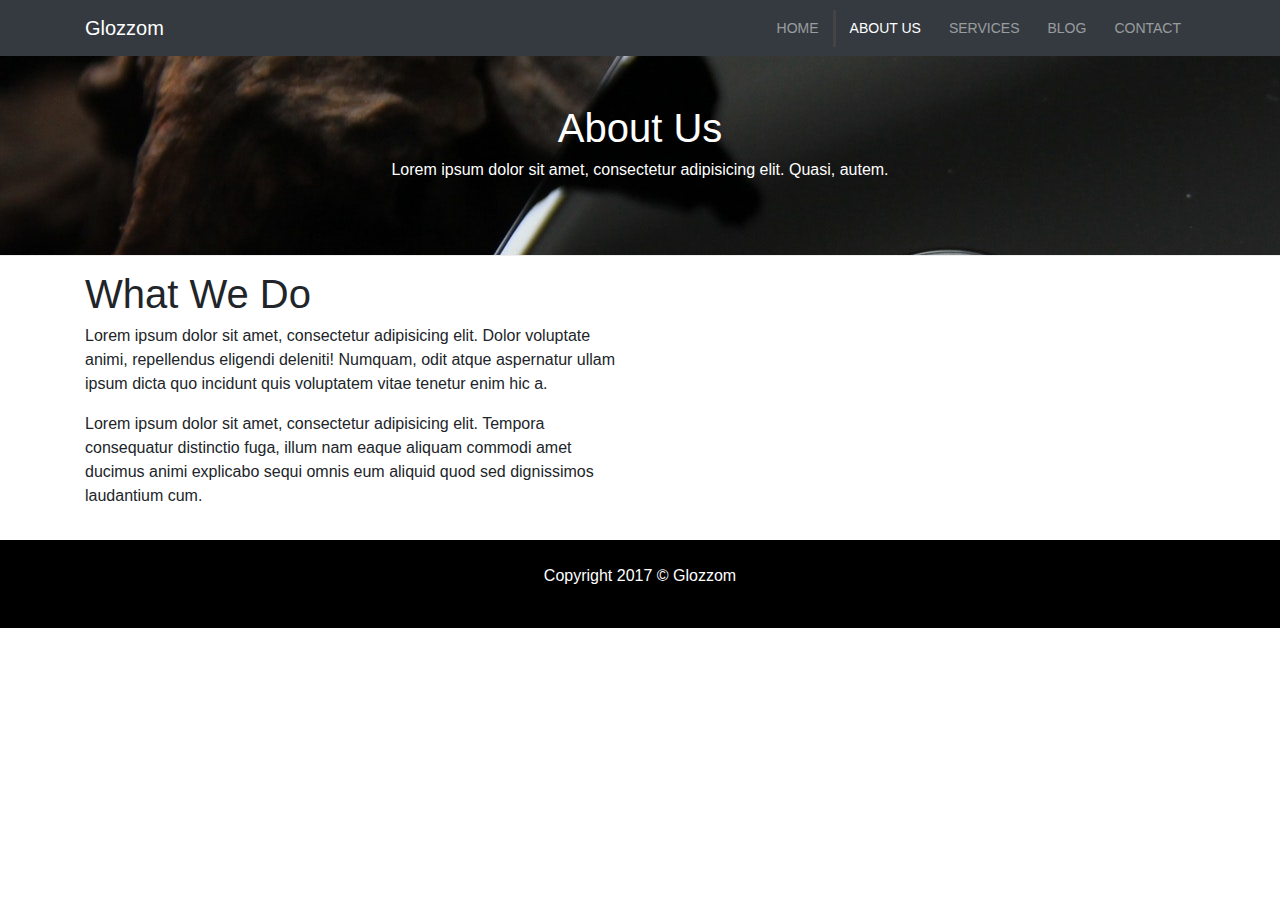
==== src/about.html @ 3855492c "about.html" ====
<!DOCTYPE html>
<html lang="en">
<head>
  <meta charset="UTF-8">
  <meta name="viewport" content="width=device-width, initial-scale=1.0">
  <meta http-equiv="X-UA-Compatible" content="ie=edge">
  <title>Glozzom Theme</title>
  <link rel="stylesheet" href="css/font-awesome.min.css">
  <link rel="stylesheet" href="css/bootstrap.css">
  <link rel="stylesheet" href="https://cdnjs.cloudflare.com/ajax/libs/ekko-lightbox/5.3.0/ekko-lightbox.css" />
  <link rel="stylesheet" href="css/style.css">
</head>
<body>
  <nav class="navbar navbar-expand-sm navbar-dark bg-dark">
    <div class="container">
      <a href="index.html" class="navbar-brand">Glozzom</a>
      <button class="navbar-toggler" data-toggle="collapse" data-target="#navNavbar"><span class="navbar-toggler-icon"></span></button>
      <div class="collapse navbar-collapse" id="navbarNav">
        <ul class="navbar-nav ml-auto">
          <li class="nav-item">
            <a href="index.html" class="nav-link">Home</a>
          </li>
          <li class="nav-item active">
            <a href="about.html" class="nav-link">About Us</a>
          </li>
          <li class="nav-item">
            <a href="services.html" class="nav-link">Services</a>
          </li>
          <li class="nav-item">
            <a href="blog.html" class="nav-link">Blog</a>
          </li>
          <li class="nav-item">
            <a href="contact.html" class="nav-link">Contact</a>
          </li>
        </ul>
      </div>
    </div>
  </nav>

  <header id="page-header">
    <div class="container">
      <div class="row">
        <div class="col-md-6 m-auto text-center">
          <h1>About Us</h1>
          <p>Lorem ipsum dolor sit amet, consectetur adipisicing elit. Quasi, autem.</p>
        </div>
      </div>
    </div>
  </header>

  <!-- ABOUT SECTION -->
  <section id="about" class="py-3">
    <div class="container">
      <div class="row">
        <div class="col-md-6">
          <h1>What We Do</h1>
          <p>Lorem ipsum dolor sit amet, consectetur adipisicing elit. Dolor voluptate animi, repellendus eligendi deleniti! Numquam, odit atque aspernatur ullam ipsum dicta quo incidunt quis voluptatem vitae tenetur enim hic a.</p>
           <p>Lorem ipsum dolor sit amet, consectetur adipisicing elit. Tempora consequatur distinctio fuga, illum nam eaque aliquam commodi amet ducimus animi explicabo sequi omnis eum aliquid quod sed dignissimos laudantium cum.</p>
        </div>
        <div class="col-md-6">
          <img src="http://lorempixel.com/400/400/8/business" alt="" class="about-img img-fluid rounded-circle d-none d-md-block">
        </div>
      </div>
    </div>
  </section>



  <footer id="main-footer" class="text-center p-4">
    <div class="container">
      <div class="row">
        <div class="col">
          <p>Copyright 2017 &copy; Glozzom</p>
        </div>
      </div>
    </div>
  </footer>



  <script src="js/jquery.min.js"></script>
  <script src="js/popper.min.js"></script>
  <script src="js/bootstrap.min.js"></script>
  <script src="https://cdnjs.cloudflare.com/ajax/libs/ekko-lightbox/5.3.0/ekko-lightbox.js"></script>
  <script src="js/main.js"></script>
</body>
</html>
---- src/css/style.css ----
body {
  overflow-x: hidden; }

.navbar .nav-link {
  font-size: 14px;
  text-transform: uppercase;
  padding-left: 1em !important;
  padding-right: 1em !important; }

.navbar .nav-item.active {
  border-left: #444 3px solid; }

.carousel-item {
  height: 450px; }

.carousel-image-1 {
  background: url("../img/image1.jpg");
  background-size: cover; }

.carousel-image-2 {
  background: url("../img/image2.jpg");
  background-size: cover; }

.carousel-image-3 {
  background: url("../img/image3.jpg");
  background-size: cover; }

.fa {
  font-size: 55px; }

#home-heading {
  position: relative;
  min-height: 200px;
  background: url("../img/lights.jpg");
  background-attachment: fixed;
  background-repeat: no-repeat;
  text-align: center;
  color: #fff; }

.dark-overlay {
  position: absolute;
  background-color: rgba(0, 0, 0, 0.7);
  top: 0;
  left: 0;
  width: 100%;
  height: 100%; }

#video-play {
  position: relative;
  min-height: 200px;
  background: url("../img/media.jpg");
  background-attachment: fixed;
  background-repeat: no-repeat;
  background-position: 0 -300px;
  text-align: center;
  color: #fff; }
  #video-play a {
    color: #fff; }

#main-footer{
  background:#000;
  color:#fff;
}

#page-header{
  height:200px;
  background:url('../img/image1.jpg');
  background-position:0 -360px;
  color:#fff;
  border-bottom:1px #eee solid;
  padding-top:50px;
}

#about img{
  margin-top:-50px;
}
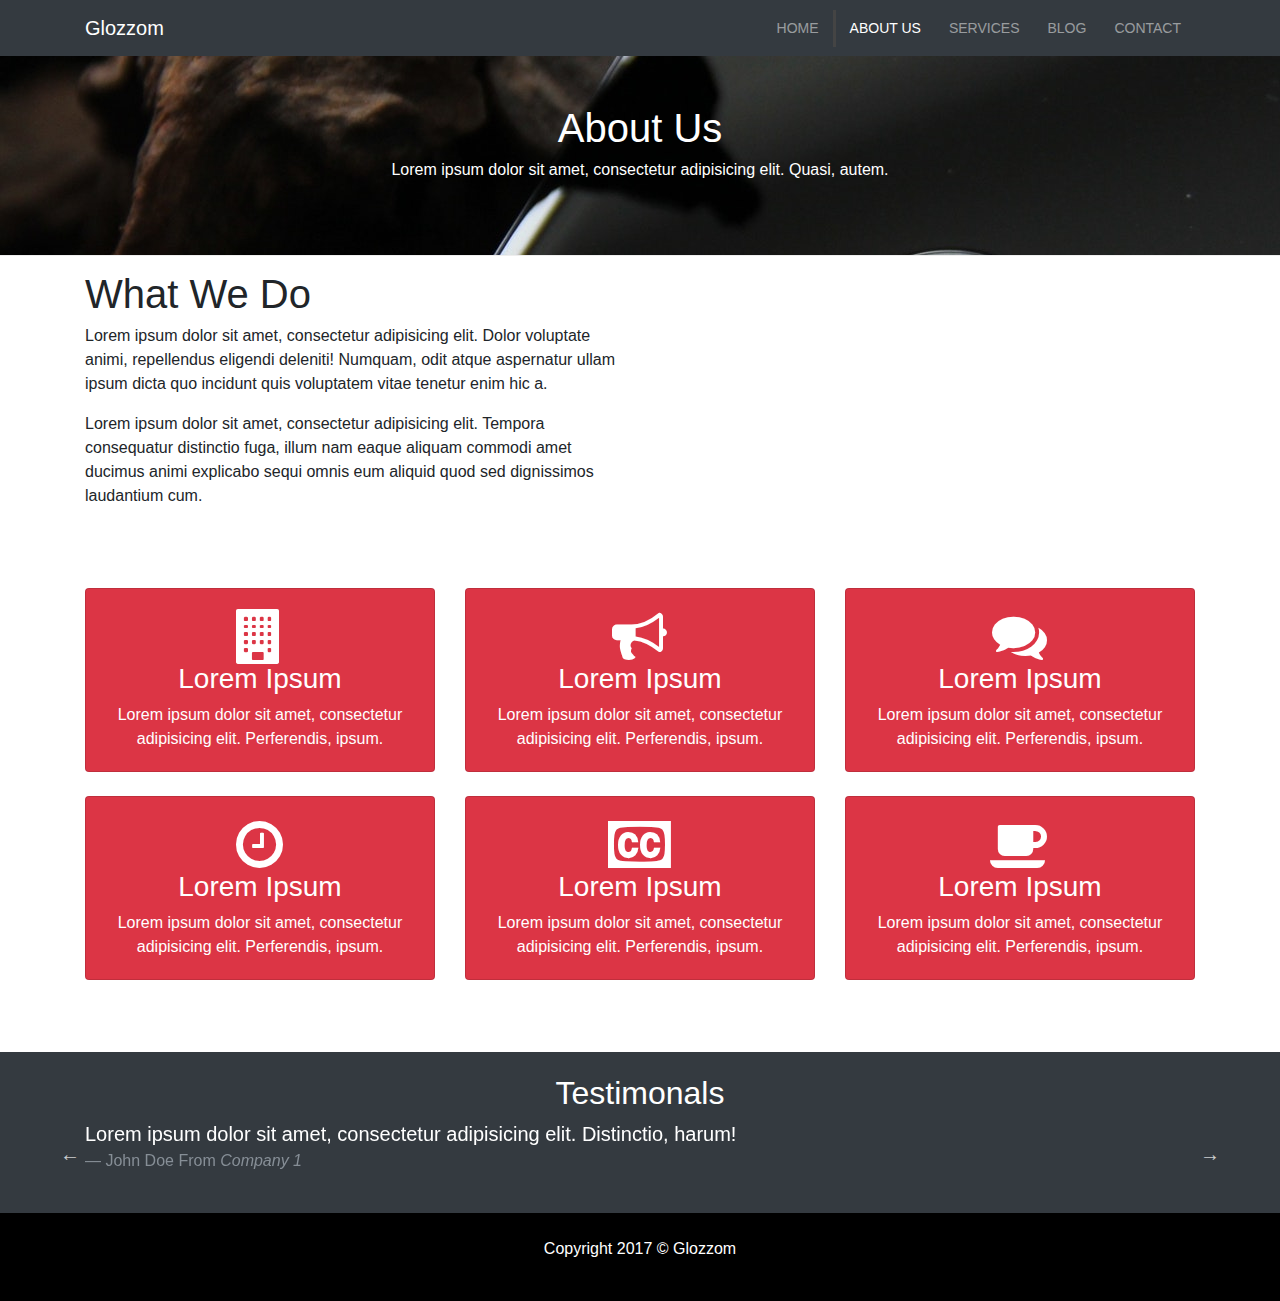
==== commit 129903cf: "all done!" ====
--- a/src/about.html
+++ b/src/about.html
@@ -9,6 +9,8 @@
   <link rel="stylesheet" href="css/bootstrap.css">
   <link rel="stylesheet" href="https://cdnjs.cloudflare.com/ajax/libs/ekko-lightbox/5.3.0/ekko-lightbox.css" />
   <link rel="stylesheet" href="css/style.css">
+  <link rel="stylesheet" href="css/slick-theme.css">
+  <link rel="stylesheet" href="css/slick.css">
 </head>
 <body>
   <nav class="navbar navbar-expand-sm navbar-dark bg-dark">
@@ -64,6 +66,102 @@
     </div>
   </section>
 
+  <!-- ICON BOXES -->
+  <section id="icon-boxes" class="p-5">
+    <div class="container">
+      <div class="row mb-4">
+        <div class="col-md-4">
+          <div class="card bg-danger text-center text-white">
+            <div class="card-body">
+              <i class="fa fa-building"></i>
+              <h3>Lorem Ipsum</h3>
+              Lorem ipsum dolor sit amet, consectetur adipisicing elit. Perferendis, ipsum.
+            </div>
+          </div>
+        </div>
+        <div class="col-md-4">
+          <div class="card bg-danger text-center text-white">
+            <div class="card-body">
+              <i class="fa fa-bullhorn"></i>
+              <h3>Lorem Ipsum</h3>
+              Lorem ipsum dolor sit amet, consectetur adipisicing elit. Perferendis, ipsum.
+            </div>
+          </div>
+        </div>
+        <div class="col-md-4">
+          <div class="card bg-danger text-center text-white">
+            <div class="card-body">
+              <i class="fa fa-comments"></i>
+              <h3>Lorem Ipsum</h3>
+              Lorem ipsum dolor sit amet, consectetur adipisicing elit. Perferendis, ipsum.
+            </div>
+          </div>
+        </div>
+      </div>
+
+      <div class="row mb-4">
+        <div class="col-md-4">
+          <div class="card bg-danger text-center text-white">
+            <div class="card-body">
+              <i class="fa fa-clock-o"></i>
+              <h3>Lorem Ipsum</h3>
+              Lorem ipsum dolor sit amet, consectetur adipisicing elit. Perferendis, ipsum.
+            </div>
+          </div>
+        </div>
+        <div class="col-md-4">
+          <div class="card bg-danger text-center text-white">
+            <div class="card-body">
+              <i class="fa fa-cc"></i>
+              <h3>Lorem Ipsum</h3>
+              Lorem ipsum dolor sit amet, consectetur adipisicing elit. Perferendis, ipsum.
+            </div>
+          </div>
+        </div>
+        <div class="col-md-4">
+          <div class="card bg-danger text-center text-white">
+            <div class="card-body">
+              <i class="fa fa-coffee"></i>
+              <h3>Lorem Ipsum</h3>
+              Lorem ipsum dolor sit amet, consectetur adipisicing elit. Perferendis, ipsum.
+            </div>
+          </div>
+        </div>
+      </div>
+    </div>
+  </section>
+
+  <!-- TESTIMONIALS -->
+  <section id="testimonal-section" class="p-4 bg-dark text-white">
+    <div class="container">
+      <h2 class="text-center">Testimonals</h2>
+      <div class="row">
+        <div class="col">
+          <div class="slider">
+            <div>
+              <blockquote class="blockquote">
+                <p class="mb-0">Lorem ipsum dolor sit amet, consectetur adipisicing elit. Distinctio, harum!</p>
+                 <footer class="blockquote-footer">John Doe From <cite tite="company 1">Company 1</cite></footer>
+              </blockquote>
+            </div>
+            <div>
+              <blockquote class="blockquote">
+                <p class="mb-0">Lorem ipsum dolor sit amet, consectetur adipisicing elit. Distinctio, harum!</p>
+                 <footer class="blockquote-footer">Steve Smith From <cite tite="company 1">Company 2</cite></footer>
+              </blockquote>
+            </div>
+            <div>
+              <blockquote class="blockquote">
+                <p class="mb-0">Lorem ipsum dolor sit amet, consectetur adipisicing elit. Distinctio, harum!</p>
+                 <footer class="blockquote-footer">Megan Williams From <cite tite="company 1">Company 3</cite></footer>
+              </blockquote>
+            </div>
+          </div>
+        </div>
+      </div>
+    </div>
+  </section>
+
 
 
   <footer id="main-footer" class="text-center p-4">
@@ -82,6 +180,7 @@
   <script src="js/popper.min.js"></script>
   <script src="js/bootstrap.min.js"></script>
   <script src="https://cdnjs.cloudflare.com/ajax/libs/ekko-lightbox/5.3.0/ekko-lightbox.js"></script>
+  <script src="js/slick.js"></script>
   <script src="js/main.js"></script>
 </body>
 </html>
